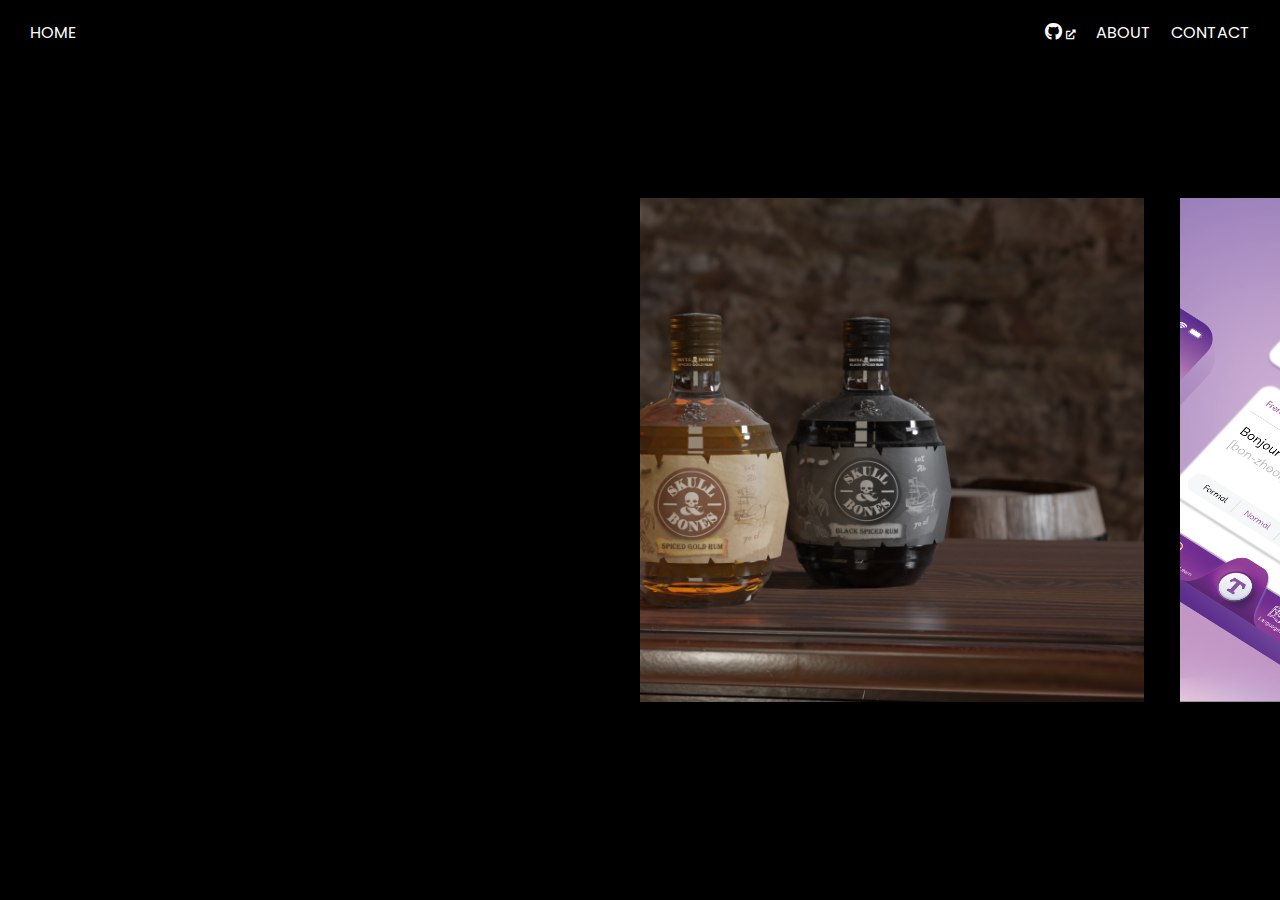
==== index.html @ 1e2120cf "Initial commit" ====
<!DOCTYPE html>
<html lang="en">

<!-- HEAD -->

<head>
  <meta charset="UTF-8">
  <meta name="viewport" content="width=device-width, initial-scale=1.0">
  <title>Alex Sagar</title>

  <!-- CSS files -->
  <link rel="stylesheet" href="./styles/style.css">
  <link rel="stylesheet" href="./styles/home.css">

  <!-- JS files -->
  <script src="./scripts/app.js"></script>
  <script src="./scripts/image-track.js"></script>
  <script src="./scripts/overlay.js"></script>
  <script src="./scripts/view3d.js"></script>

  <!-- Add-ons -->
  <script src="https://cdnjs.cloudflare.com/ajax/libs/gsap/3.5.1/gsap.min.js"></script>
  <script src="https://cdnjs.cloudflare.com/ajax/libs/gsap/3.5.1/ScrollTrigger.min.js"></script>
  <!-- icons -->
  <link rel="stylesheet" href="https://cdnjs.cloudflare.com/ajax/libs/font-awesome/5.15.3/css/all.min.css">
  <link rel="icon" href="images/favicon.ico" type="image/x-icon">
  <!-- 3D model view -->
  <script type="module" src="https://ajax.googleapis.com/ajax/libs/model-viewer/3.0.1/model-viewer.min.js"></script>

</head>

<!-- BODY -->

<body>

  <!-- Navigation Bar -->
  <div id="nav-placeholder"></div>
  <script>
    fetch('nav.html')
      .then(response => response.text())
      .then(data => {
        document.getElementById('nav-placeholder').innerHTML = data;
      });
  </script>

  <!-- Image Track -->
  <div id="image-track" data-mouse-down-at="0" data-prev-percentage="0">

    <!-- Skull&Bones-->
    <img class="image" src="./images/Skullbones.png" draggable="false" data-description="./projects/skullbones.html" />
    <!-- Poliiglo-->
    <img class="image" src="./images/Poliiglot.png" draggable="false" data-description="./projects/poliiglot.html" />

  </div>

  <!-- Overlay for expanded image -->
  <div id="image-overlay" class="overlay">
    <div class="overlay-content">
      <img id="full-screen-image" src="" alt="Full Screen Image">
      <span id="close-overlay">&times;</span>
      <div class="image-details">
      </div>
    </div>
  </div>

</body>

</html>
---- styles/style.css ----
@import url('https://fonts.googleapis.com/css2?family=Poppins:wght@200;400;700&display=swap');

body {
  background-color: #000000;
  color: #ffffff;
  font-family: 'Poppins', sans-serif;
  padding-top: 60px;
  overflow-x: hidden;
}

.hidden,
.show {
  transition: all 1s;
  transform: translateX(100%);
  opacity: 0;
}

.show {
  transform: translate(0);
  opacity: 1;
}


nav {
  background-color: #000000;
  color: #ffffff;
  font-family: 'Poppins', sans-serif;
  display: flex;
  justify-content: space-between;
  align-items: center;
  padding: 20px;
  position: fixed;
  top: 0;
  left: 0;
  width: 100%;
  z-index: 1;
}

.nav-left,
.nav-right {
  display: flex;
}

.nav-right {
  margin-right: 40px;
}

nav a {
  color: inherit;
  text-decoration: none;
  margin: 0 10px;
  font-weight: 400;
}

.arrow-container {
  cursor: pointer;
  display: flex;
  flex-direction: column;
  align-items: center;
}

#bounce-arrow {
  position: fixed;
  cursor: pointer;
  left: 50%;
  bottom: 20px;
  transform: translateX(-50%);
  animation: bounce 2s infinite;
}

.arrow-line {
  border: solid #ffffff;
  border-width: 0 3px 3px 0;
  display: inline-block;
  padding: 6px;
  margin: 2px;
  transform: rotate(45deg);
}

@keyframes bounce {

  0%,
  20%,
  50%,
  80%,
  100% {
    transform: translateY(0);
  }

  40% {
    transform: translateY(-20px);
  }

  60% {
    transform: translateY(-10px);
  }
}

.button {
  display: inline-block;
  background-color: black;
  color: white;
  border: 2px solid white;
  padding: 10px 20px;
  font-size: 1rem;
  font-family: 'Poppins', sans-serif;
  cursor: pointer;
  transition: background-color 0.3s, color 0.3s;
  margin: 5px 0;
  text-decoration: none;
}

.button:hover {
  background-color: white;
  color: black;
}

.button:focus {
  outline: none;
}

a {
  color: white;
  text-decoration: underline;
}

/* Loading screen */
#loading-screen {
  position: fixed;
  /* Use fixed positioning to cover the whole screen */
  top: 0;
  left: 0;
  width: 100%;
  /* Cover the full width */
  height: 100%;
  /* Cover the full height */
  background-color: black;
  /* Black background */
  display: flex;
  /* Use flexbox for centering */
  justify-content: center;
  /* Center horizontally */
  align-items: center;
  /* Center vertically */
  z-index: 1000;
  /* Ensure it's above other content */
  color: white;
  /* White text color */
  font-family: 'Poppins', sans-serif;
  /* Use Poppins font */
}

/* Percentage counter style */
.percentage-counter {
  font-size: 13px;
  /* Small text size, adjust as needed */
}
---- styles/home.css ----
@import url('https://fonts.googleapis.com/css2?family=Poppins:wght@200;400;700&display=swap');

#image-track {
  display: flex;
  gap: 4vmin;
  position: absolute;
  left: 50%;
  top: 50%;
  transform: translate(0%, -50%);
  user-select: none;
  /* -- Prevent image highlighting -- */
}

#image-track>.image {
  width: 56vmin;
  height: 56vmin;
  object-fit: cover;
  object-position: 100% center;
}

/* Overlay styles */
.overlay {
  position: fixed;
  top: 0;
  left: 0;
  width: 100%;
  height: 100%;
  background-color: #000;
  display: none;
  justify-content: center;
  align-items: flex-start;
  z-index: 9999;
  opacity: 0;
  transition: opacity 0.5s ease;
  overflow-y: auto;
  padding: 20px;
}

.overlay.show {
  opacity: 1;
}

.overlay-content {
  display: flex;
  flex-direction: column;
  align-items: center;
  max-height: 100%;
  overflow-y: auto;
}

.overlay img {
  max-height: 90vh;
  max-width: 100%;
  object-fit: contain;
  transition: transform 0.5s ease;
  margin-bottom: 20px;
}

.image-details {
  color: #fff;
  text-align: center;
  padding: 0 10%;
  margin: 0 auto;
}

#close-overlay {
  position: absolute;
  top: 20px;
  right: 55px;
  color: #fff;
  font-size: 40px;
  cursor: pointer;
}

.section {
  display: flex;
  align-items: center;
  margin-bottom: 60px;
  /* Space between sections */
  justify-content: center;
}

.section.with-image {
  justify-content: space-between;
}

.image-container {
  flex-shrink: 0;
  /* Prevent the image from shrinking */
  margin: 0 20px;
  /* Space around the image */
}

.image-container.left {
  order: -1;
}

.image-container.left {
  width: 50vw;
  height: auto;
}

model-viewer {
  width: 100%;
  height: 500px;
}

.text-content {
  width: auto;
  max-width: 70vw;
  justify-items: center;
}

.image-container {
  order: 0;
}

.image-container {
  margin-bottom: 15px;
  max-width: 40%;
}

/* Optional: Responsive adjustments for smaller screens */
@media (max-width: 768px) {
  .section {
    flex-direction: column;
  }

  .image-container {
    margin-bottom: 15px;
    max-width: 80%;
  }
}
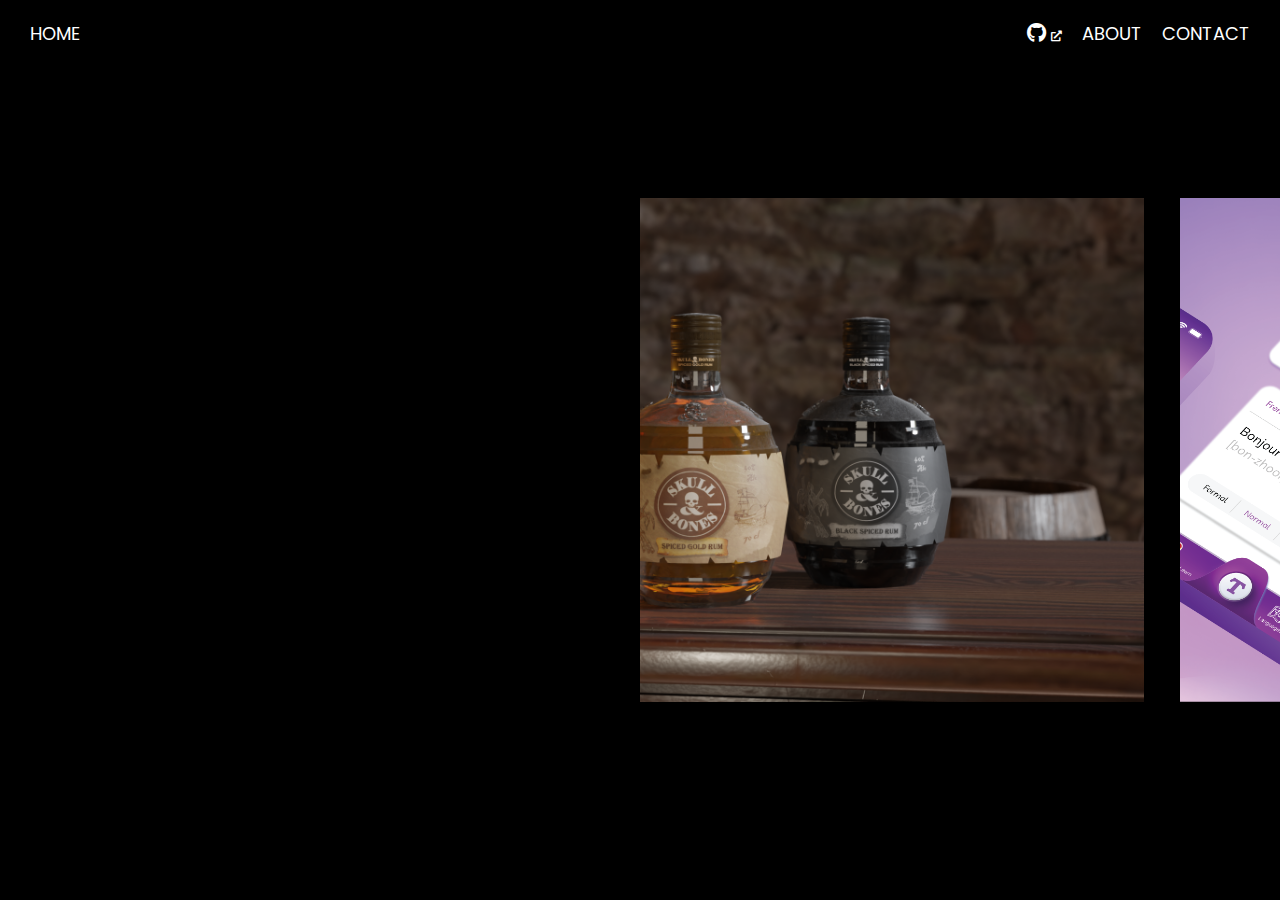
==== commit 5bc63e51: "Commit" ====
--- a/index.html
+++ b/index.html
@@ -8,9 +8,13 @@
   <meta name="viewport" content="width=device-width, initial-scale=1.0">
   <title>Alex Sagar</title>
 
+  <!-- Preload the 3D model -->
+  <link rel="preload" href="./models3d/bottle-b.glb" as="fetch" crossorigin="anonymous">
+
   <!-- CSS files -->
   <link rel="stylesheet" href="./styles/style.css">
   <link rel="stylesheet" href="./styles/home.css">
+  <link rel="stylesheet" href="./styles/overlay.css">
 
   <!-- JS files -->
   <script src="./scripts/app.js"></script>
@@ -46,9 +50,9 @@
   <!-- Image Track -->
   <div id="image-track" data-mouse-down-at="0" data-prev-percentage="0">
 
-    <!-- Skull&Bones-->
+    <!-- Skull&Bones -->
     <img class="image" src="./images/Skullbones.png" draggable="false" data-description="./projects/skullbones.html" />
-    <!-- Poliiglo-->
+    <!-- Poliiglot -->
     <img class="image" src="./images/Poliiglot.png" draggable="false" data-description="./projects/poliiglot.html" />
 
   </div>
@@ -56,7 +60,7 @@
   <!-- Overlay for expanded image -->
   <div id="image-overlay" class="overlay">
     <div class="overlay-content">
-      <img id="full-screen-image" src="" alt="Full Screen Image">
+      <img id="full-screen-image" src="" draggable="false">
       <span id="close-overlay">&times;</span>
       <div class="image-details">
       </div>
--- a/styles/style.css
+++ b/styles/style.css
@@ -6,20 +6,22 @@
   font-family: 'Poppins', sans-serif;
   padding-top: 60px;
   overflow-x: hidden;
+  overflow-y: hidden;
 }
 
-.hidden,
-.show {
+/* Hidden Functionality */
+
+.hidden {
   transition: all 1s;
   transform: translateX(100%);
   opacity: 0;
 }
 
 .show {
+  transition: all 1s;
   transform: translate(0);
   opacity: 1;
 }
-
 
 nav {
   background-color: #000000;
@@ -50,6 +52,7 @@
   text-decoration: none;
   margin: 0 10px;
   font-weight: 400;
+  font-size: 18px;
 }
 
 .arrow-container {
@@ -154,4 +157,11 @@
 .percentage-counter {
   font-size: 13px;
   /* Small text size, adjust as needed */
+}
+
+/* Class for pages where scrolling is enabled */
+.scrollable-body {
+  overflow-y: auto;
+  overflow-x: hidden;
+  /* Enable scrolling for pages with this class */
 }--- a/styles/home.css
+++ b/styles/home.css
@@ -8,7 +8,6 @@
   top: 50%;
   transform: translate(0%, -50%);
   user-select: none;
-  /* -- Prevent image highlighting -- */
 }
 
 #image-track>.image {
@@ -16,118 +15,5 @@
   height: 56vmin;
   object-fit: cover;
   object-position: 100% center;
-}
-
-/* Overlay styles */
-.overlay {
-  position: fixed;
-  top: 0;
-  left: 0;
-  width: 100%;
-  height: 100%;
-  background-color: #000;
-  display: none;
-  justify-content: center;
-  align-items: flex-start;
-  z-index: 9999;
-  opacity: 0;
-  transition: opacity 0.5s ease;
-  overflow-y: auto;
-  padding: 20px;
-}
-
-.overlay.show {
-  opacity: 1;
-}
-
-.overlay-content {
-  display: flex;
-  flex-direction: column;
-  align-items: center;
-  max-height: 100%;
-  overflow-y: auto;
-}
-
-.overlay img {
-  max-height: 90vh;
-  max-width: 100%;
-  object-fit: contain;
-  transition: transform 0.5s ease;
-  margin-bottom: 20px;
-}
-
-.image-details {
-  color: #fff;
-  text-align: center;
-  padding: 0 10%;
-  margin: 0 auto;
-}
-
-#close-overlay {
-  position: absolute;
-  top: 20px;
-  right: 55px;
-  color: #fff;
-  font-size: 40px;
   cursor: pointer;
-}
-
-.section {
-  display: flex;
-  align-items: center;
-  margin-bottom: 60px;
-  /* Space between sections */
-  justify-content: center;
-}
-
-.section.with-image {
-  justify-content: space-between;
-}
-
-.image-container {
-  flex-shrink: 0;
-  /* Prevent the image from shrinking */
-  margin: 0 20px;
-  /* Space around the image */
-}
-
-.image-container.left {
-  order: -1;
-}
-
-.image-container.left {
-  width: 50vw;
-  height: auto;
-}
-
-model-viewer {
-  width: 100%;
-  height: 500px;
-}
-
-.text-content {
-  width: auto;
-  max-width: 70vw;
-  justify-items: center;
-}
-
-.image-container {
-  order: 0;
-}
-
-.image-container {
-  margin-bottom: 15px;
-  max-width: 40%;
-}
-
-/* Optional: Responsive adjustments for smaller screens */
-@media (max-width: 768px) {
-  .section {
-    flex-direction: column;
-  }
-
-  .image-container {
-    margin-bottom: 15px;
-    max-width: 80%;
-  }
 }--- a/styles/overlay.css
+++ b/styles/overlay.css
@@ -0,0 +1,136 @@
+/* overlay.css */
+
+.overlay {
+  position: fixed;
+  top: 0;
+  left: 0;
+  width: 100%;
+  height: 100%;
+  background-color: #000;
+  display: none;
+  justify-content: center;
+  align-items: flex-start;
+  opacity: 0;
+  transition: opacity 0.5s ease;
+  overflow-y: auto;
+}
+
+.overlay.show {
+  opacity: 1;
+}
+
+.overlay-content {
+  display: flex;
+  flex-direction: column;
+  align-items: center;
+  max-height: 100%;
+  overflow-y: auto;
+}
+
+.overlay img {
+  max-height: 90vh;
+  max-width: 100%;
+  object-fit: contain;
+  transition: transform 0.5s ease;
+  margin-bottom: 20px;
+}
+
+.image-details {
+  color: #fff;
+  text-align: center;
+  padding: 0 10%;
+  margin: 0 auto;
+}
+
+#close-overlay {
+  position: absolute;
+  top: 20px;
+  right: 55px;
+  color: #fff;
+  font-size: 40px;
+  cursor: pointer;
+}
+
+.section {
+  display: flex;
+  align-items: center;
+  margin-bottom: 60px;
+  /* Space between sections */
+  justify-content: center;
+}
+
+.section.with-image {
+  justify-content: space-between;
+}
+
+.image-container {
+  flex-shrink: 0;
+  margin: 0 20px;
+  order: 0;
+  margin-bottom: 15px;
+  max-width: 40%;
+}
+
+.image-container.left {
+  order: -1;
+  width: 50vw;
+  height: auto;
+}
+
+model-viewer {
+  width: 100%;
+  height: 500px;
+}
+
+/* Text */
+
+.section .text-content {
+  width: auto;
+  max-width: 65vw;
+  justify-items: center;
+}
+
+.section.with-image .text-content {
+  max-width: 36vw;
+}
+
+.section p {
+  font-size: 1.4vw;
+}
+
+.section h1 {
+  font-size: 2.7vw;
+}
+
+.section h3 {
+  font-size: 1.8vw;
+}
+
+/* Responsive adjustments for smaller screens */
+@media (max-width: 768px) {
+  .section {
+    flex-direction: column;
+  }
+
+  .image-container {
+    margin-top: 25px;
+    margin-bottom: 0px;
+  }
+
+  .section p {
+    font-size: 4.8vw;
+  }
+
+  .section h1 {
+    font-size: 7vw;
+  }
+
+  .section h3 {
+    font-size: 5.6vw;
+  }
+
+  .section.with-image .text-content,
+  .image-container {
+    max-width: 65vw;
+  }
+}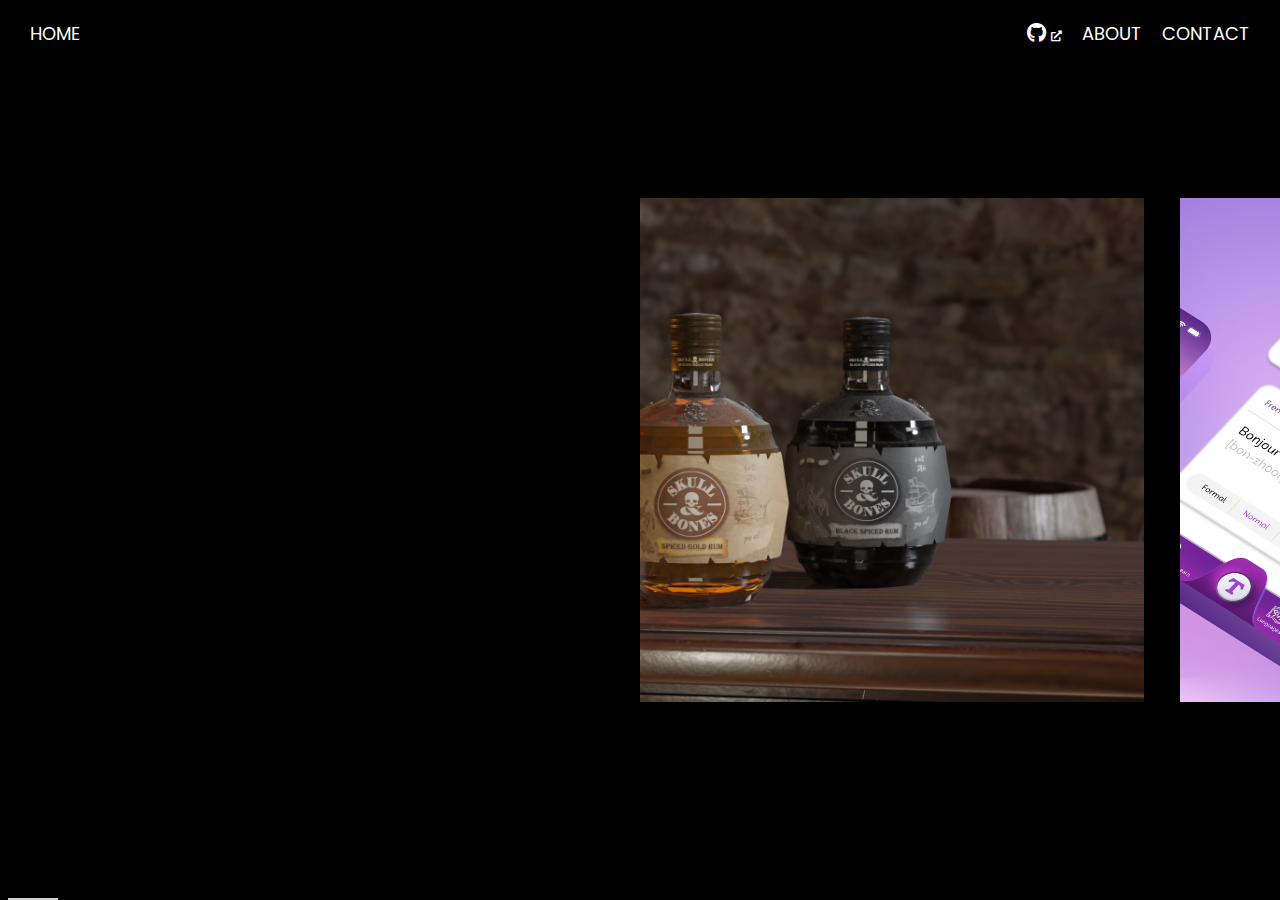
==== commit 158973d2: "Bug Fixes" ====
--- a/index.html
+++ b/index.html
@@ -57,6 +57,12 @@
 
   </div>
 
+  <div id="scroll-message"></div>
+
+  <div id="percentage-meter-container">
+    <div id="percentage-meter"></div>
+  </div>
+
   <!-- Overlay for expanded image -->
   <div id="image-overlay" class="overlay">
     <div class="overlay-content">
--- a/styles/style.css
+++ b/styles/style.css
@@ -109,7 +109,7 @@
   font-family: 'Poppins', sans-serif;
   cursor: pointer;
   transition: background-color 0.3s, color 0.3s;
-  margin: 5px 0;
+  margin: 10px 0;
   text-decoration: none;
 }
 
@@ -127,38 +127,6 @@
   text-decoration: underline;
 }
 
-/* Loading screen */
-#loading-screen {
-  position: fixed;
-  /* Use fixed positioning to cover the whole screen */
-  top: 0;
-  left: 0;
-  width: 100%;
-  /* Cover the full width */
-  height: 100%;
-  /* Cover the full height */
-  background-color: black;
-  /* Black background */
-  display: flex;
-  /* Use flexbox for centering */
-  justify-content: center;
-  /* Center horizontally */
-  align-items: center;
-  /* Center vertically */
-  z-index: 1000;
-  /* Ensure it's above other content */
-  color: white;
-  /* White text color */
-  font-family: 'Poppins', sans-serif;
-  /* Use Poppins font */
-}
-
-/* Percentage counter style */
-.percentage-counter {
-  font-size: 13px;
-  /* Small text size, adjust as needed */
-}
-
 /* Class for pages where scrolling is enabled */
 .scrollable-body {
   overflow-y: auto;
--- a/styles/home.css
+++ b/styles/home.css
@@ -16,4 +16,49 @@
   object-fit: cover;
   object-position: 100% center;
   cursor: pointer;
+}
+
+#scroll-message {
+  color: white;
+  opacity: 0;
+  transition: opacity 0.3s ease-in-out;
+  position: fixed;
+  bottom: 10px;
+  left: 50%;
+  transform: translateX(-50%);
+  font-size: 16px;
+}
+
+#scroll-message.show {
+  opacity: 0.7;
+}
+
+#scroll-message::before {
+  content: "Scroll or Drag to Pan";
+  /* Default content for non-mobile devices */
+}
+
+@media (max-width: 768px) {
+  #scroll-message::before {
+    content: "Swipe to Pan";
+    /* Content for mobile devices */
+  }
+}
+
+#percentage-meter-container {
+  width: 100%;
+  background-color: black;
+  height: 2px;
+  position: fixed;
+  bottom: 0;
+  overflow: hidden;
+}
+
+#percentage-meter {
+  height: 100%;
+  background-color: lightgrey;
+  width: 50px;
+  position: absolute;
+  left: 0%;
+  transition: left 0.3s ease-out;
 }--- a/styles/overlay.css
+++ b/styles/overlay.css
@@ -13,6 +13,7 @@
   opacity: 0;
   transition: opacity 0.5s ease;
   overflow-y: auto;
+  z-index: 9997;
 }
 
 .overlay.show {
@@ -54,7 +55,7 @@
 .section {
   display: flex;
   align-items: center;
-  margin-bottom: 60px;
+  margin: 30px auto;
   /* Space between sections */
   justify-content: center;
 }
@@ -106,6 +107,41 @@
   font-size: 1.8vw;
 }
 
+
+/* Logo Fade */
+
+.image-container.right.diag-fade {
+  position: relative;
+  width: 500px;
+  height: 500px;
+}
+
+.image-container.right.diag-fade img {
+  position: absolute;
+  top: 110px;
+  left: 0;
+  width: 100%;
+  height: auto;
+  transition: opacity 0.5s ease-in-out, clip-path 0.5s ease-in-out;
+}
+
+.bottom-image {
+  z-index: 9998;
+}
+
+.top-image {
+  z-index: 9999;
+  opacity: 0;
+  clip-path: polygon(0 0, 0% 0, 0 0%, 0 100%);
+  transition: opacity 0.5s ease-in-out, clip-path 0.5s ease-in-out;
+}
+
+.image-container.right.diag-fade:hover .top-image {
+  opacity: 1;
+  clip-path: polygon(0 0, 100% 0, 100% 100%, 0 100%);
+}
+
+
 /* Responsive adjustments for smaller screens */
 @media (max-width: 768px) {
   .section {
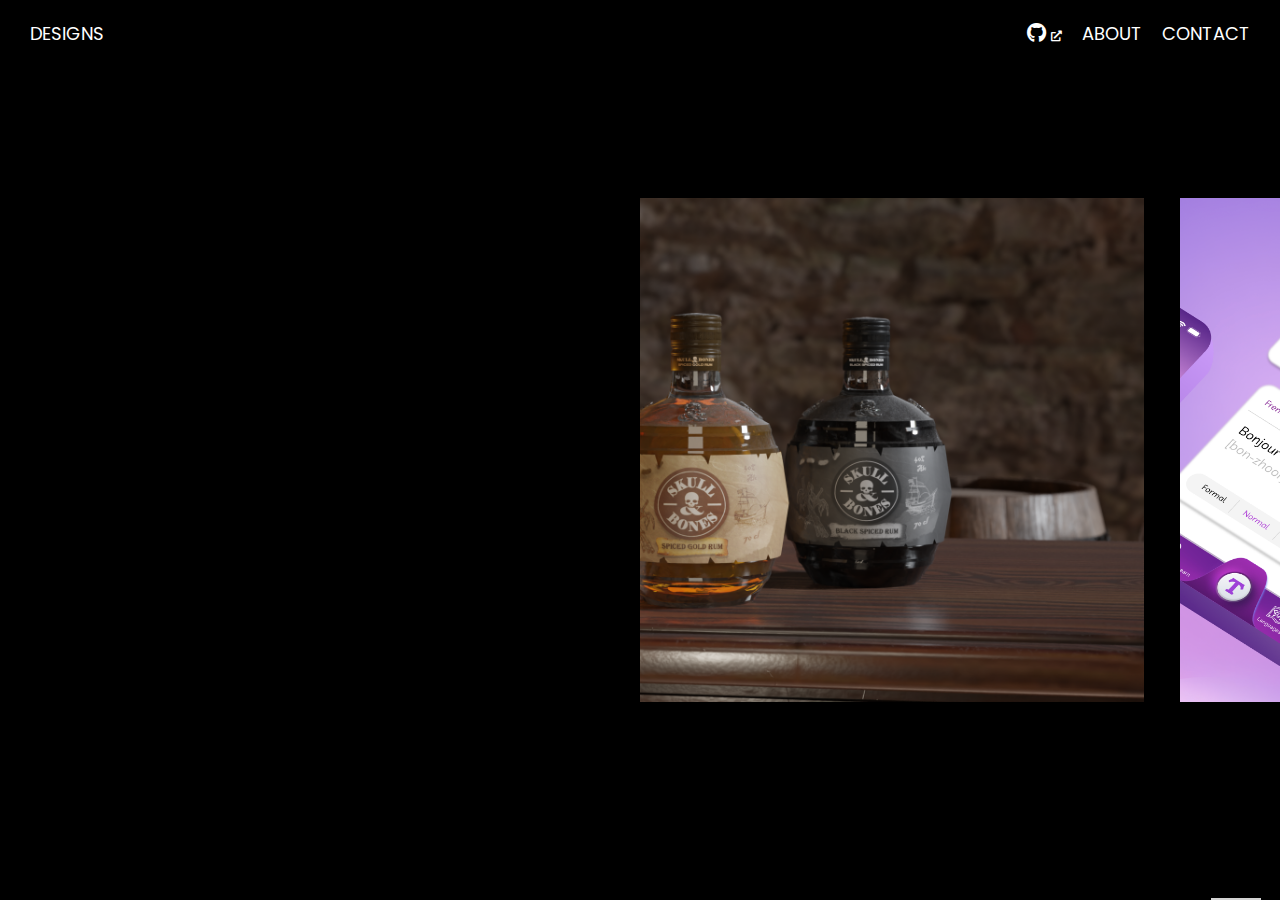
==== commit 91aff7ce: "Commit" ====
--- a/index.html
+++ b/index.html
@@ -59,8 +59,10 @@
 
   <div id="scroll-message"></div>
 
+  <!-- Percentage Meter -->
   <div id="percentage-meter-container">
     <div id="percentage-meter"></div>
+    <div id="percentage-meter-2"></div>
   </div>
 
   <!-- Overlay for expanded image -->
--- a/styles/style.css
+++ b/styles/style.css
@@ -12,16 +12,16 @@
 /* Hidden Functionality */
 
 .hidden {
-  transition: all 1s;
   transform: translateX(100%);
   opacity: 0;
 }
 
 .show {
-  transition: all 1s;
-  transform: translate(0);
+  transform: translateX(0);
   opacity: 1;
 }
+
+/* Nav Bar */
 
 nav {
   background-color: #000000;
@@ -54,6 +54,8 @@
   font-weight: 400;
   font-size: 18px;
 }
+
+/* Bounce Arrow */
 
 .arrow-container {
   cursor: pointer;
@@ -99,6 +101,8 @@
   }
 }
 
+/* Buttons */
+
 .button {
   display: inline-block;
   background-color: black;
@@ -131,5 +135,30 @@
 .scrollable-body {
   overflow-y: auto;
   overflow-x: hidden;
-  /* Enable scrolling for pages with this class */
+  scroll-behavior: smooth;
+}
+
+
+/* SCROLL BAR */
+
+::-webkit-scrollbar-track {
+  background-color: transparent;
+}
+
+::-webkit-scrollbar-thumb {
+  background-color: #b3b3b3;
+  border-radius: 10px;
+  border: 3px solid transparent;
+  background-clip: content-box;
+}
+
+::-webkit-scrollbar {
+  width: 12px;
+  display: none;
+}
+
+/* Targets the scrollbar track in Firefox */
+* {
+  scrollbar-color: #b3b3b3 transparent;
+  scrollbar-width: auto;
 }--- a/styles/home.css
+++ b/styles/home.css
@@ -59,6 +59,15 @@
   background-color: lightgrey;
   width: 50px;
   position: absolute;
-  left: 0%;
-  transition: left 0.3s ease-out;
+  left: -10%;
+  transition: left 1s ease-out;
+}
+
+#percentage-meter-2 {
+  height: 100%;
+  background-color: lightgrey;
+  width: 50px;
+  position: absolute;
+  left: 94%;
+  transition: left 1s ease-out;
 }--- a/styles/overlay.css
+++ b/styles/overlay.css
@@ -14,6 +14,11 @@
   transition: opacity 0.5s ease;
   overflow-y: auto;
   z-index: 9997;
+  display: none;
+  -ms-overflow-style: none;
+  /* IE and Edge */
+  scrollbar-width: none;
+  /* Firefox */
 }
 
 .overlay.show {
@@ -55,12 +60,15 @@
 .section {
   display: flex;
   align-items: center;
-  margin: 30px auto;
+  margin: 40px auto;
   /* Space between sections */
   justify-content: center;
 }
 
 .section.with-image {
+  justify-content: space-between;
+  display: flex;
+  align-items: center;
   justify-content: space-between;
 }
 
@@ -87,7 +95,7 @@
 
 .section .text-content {
   width: auto;
-  max-width: 65vw;
+  max-width: 60vw;
   justify-items: center;
 }
 
@@ -111,17 +119,26 @@
 /* Logo Fade */
 
 .image-container.right.diag-fade {
+  display: flex;
   position: relative;
+  align-items: center;
+  justify-content: center;
+  height: 500px;
   width: 500px;
-  height: 500px;
+  overflow: hidden;
 }
 
 .image-container.right.diag-fade img {
+  display: block;
+  max-width: 100%;
+  max-height: 100%;
+  width: auto;
+  height: auto;
   position: absolute;
-  top: 110px;
-  left: 0;
-  width: 100%;
-  height: auto;
+  top: 50%;
+  left: 50%;
+  transform: translate(-50%, -50%);
+  /* Center the image */
   transition: opacity 0.5s ease-in-out, clip-path 0.5s ease-in-out;
 }
 
@@ -133,7 +150,6 @@
   z-index: 9999;
   opacity: 0;
   clip-path: polygon(0 0, 0% 0, 0 0%, 0 100%);
-  transition: opacity 0.5s ease-in-out, clip-path 0.5s ease-in-out;
 }
 
 .image-container.right.diag-fade:hover .top-image {
@@ -141,16 +157,30 @@
   clip-path: polygon(0 0, 100% 0, 100% 100%, 0 100%);
 }
 
+.image-container.right.diag-fade:hover {
+  cursor: pointer;
+}
+
+
+.image-container.right.diag-fade,
+.image-container.right.diag-fade img {
+  margin: 0;
+  padding: 0;
+}
 
 /* Responsive adjustments for smaller screens */
 @media (max-width: 768px) {
   .section {
     flex-direction: column;
-  }
-
-  .image-container {
+    align-items: center;
+  }
+
+  .image-container,
+  .image-container.left {
     margin-top: 25px;
     margin-bottom: 0px;
+    height: auto;
+    order: 0;
   }
 
   .section p {
@@ -169,4 +199,11 @@
   .image-container {
     max-width: 65vw;
   }
+
+  .image-container.left iframe,
+  .image-container iframe {
+    width: 100%;
+    height: 40vh;
+    max-width: 100%;
+  }
 }